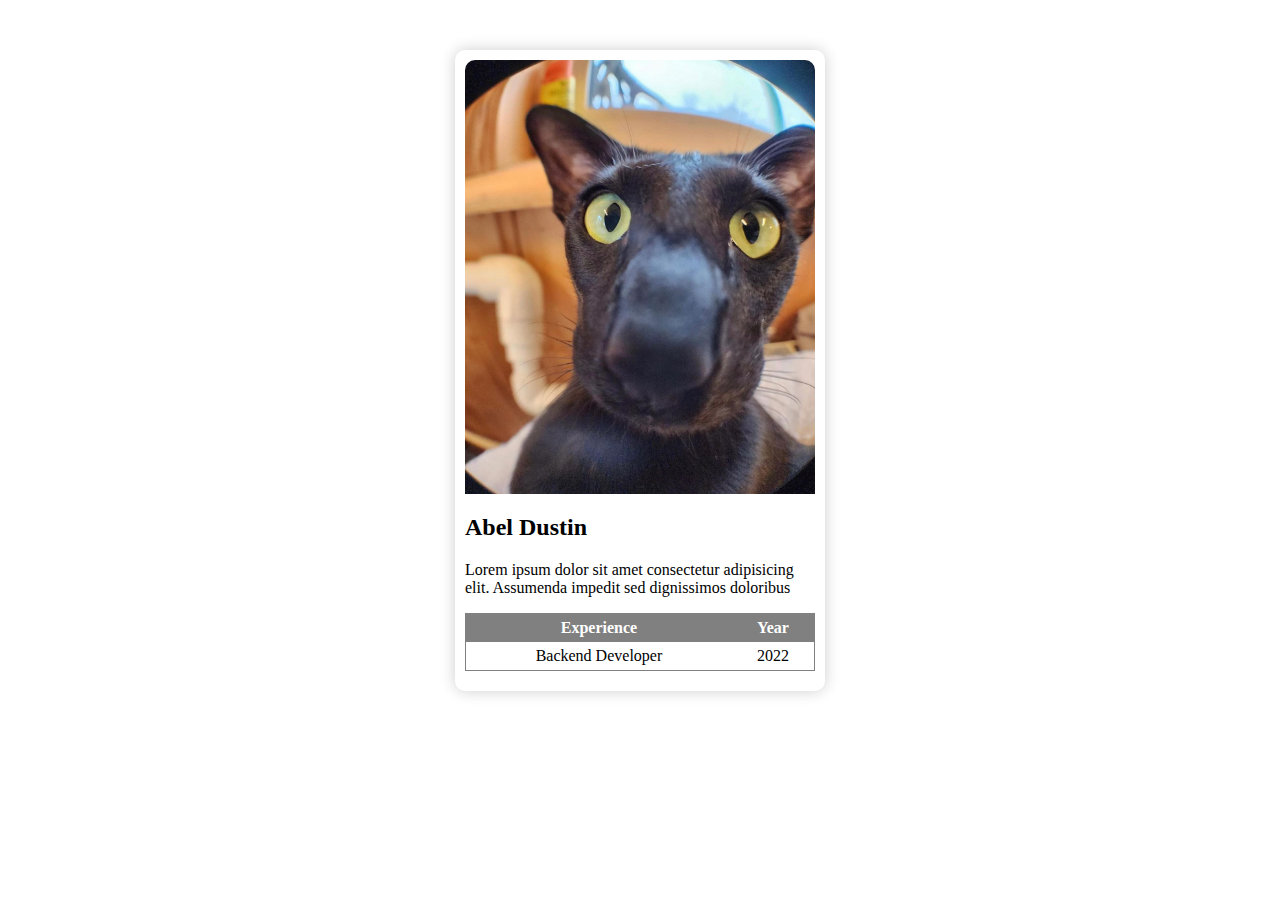
==== index.html @ 03da90c4 "first push" ====
<html>
  <head>
    <title>Personal Web</title>
  </head>
  <body>
    <div
      style="
        width: 350px;
        margin: 50px auto;
        padding: 10px;
        border-radius: 10px;
        box-shadow: 0 0 15px #cecece;
      "
    >
      <img
        style="width: 100%; border-radius: 10px 10px 0 0"
        src="image/image.jpg"
        alt="gambar wibu"
      />
      <h2>Abel Dustin</h2>
      <p>
        Lorem ipsum dolor sit amet consectetur adipisicing elit. Assumenda
        impedit sed dignissimos doloribus
      </p>

      <table
        style="
          border: 1px solid grey;
          width: 100%;
          text-align: center;
          border-collapse: collapse;
          margin-bottom: 10px;
        "
        cellpadding="5px"
      >
        <tr style="background-color: grey; color: white">
          <th>Experience</th>
          <th>Year</th>
        </tr>
        <tr>
          <td>Backend Developer</td>
          <td>2022</td>
        </tr>
      </table>
    </div>
  </body>
</html>
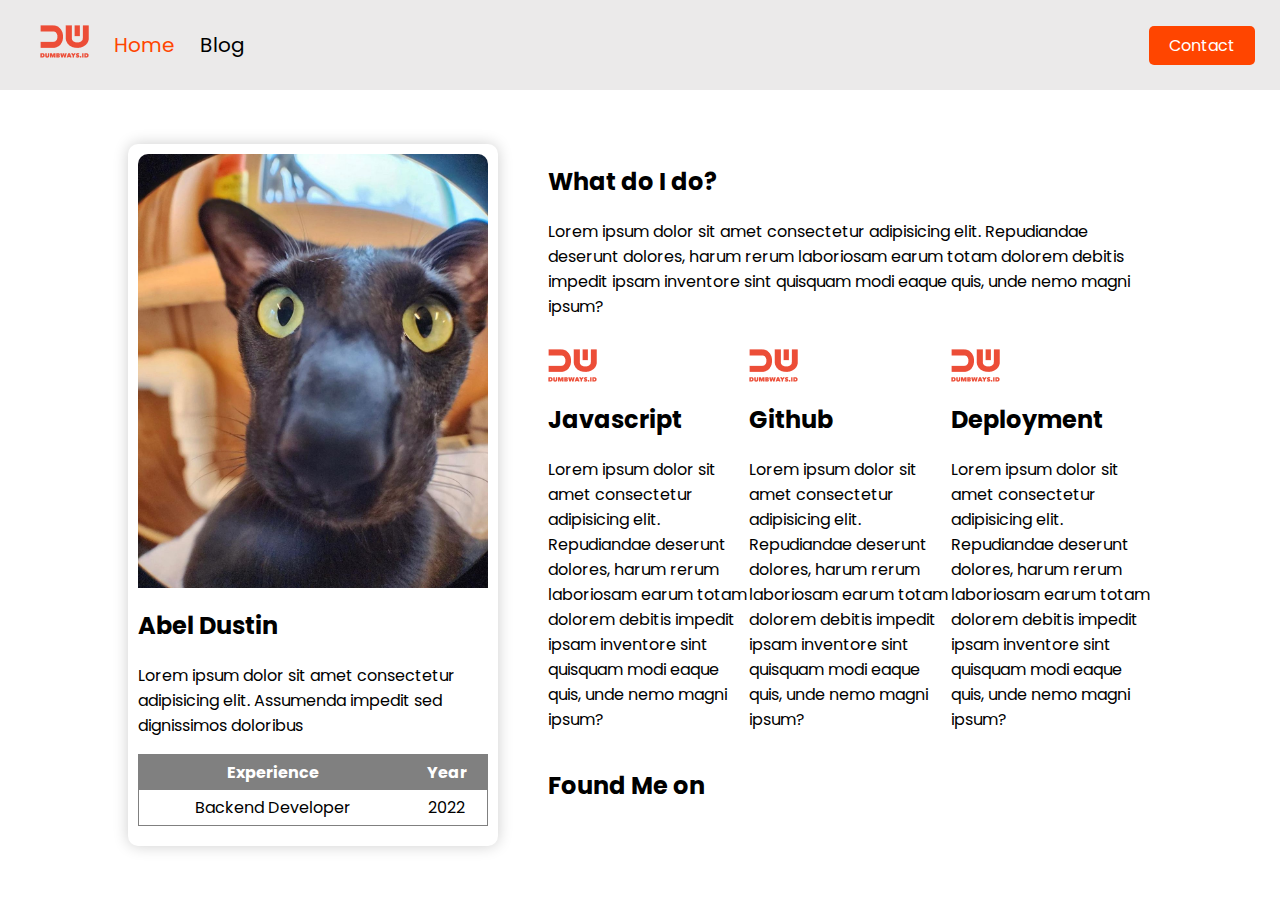
==== commit c44b049c: "Day 2" ====
--- a/index.html
+++ b/index.html
@@ -1,47 +1,124 @@
 <html>
   <head>
     <title>Personal Web</title>
+    <link rel="stylesheet" href="style.css" />
+    <link
+      rel="stylesheet"
+      href="https://cdnjs.cloudflare.com/ajax/libs/font-awesome/6.4.0/css/all.min.css"
+      integrity="sha512-iecdLmaskl7CVkqkXNQ/ZH/XLlvWZOJyj7Yy7tcenmpD1ypASozpmT/E0iPtmFIB46ZmdtAc9eNBvH0H/ZpiBw=="
+      crossorigin="anonymous"
+      referrerpolicy="no-referrer"
+    />
   </head>
   <body>
-    <div
-      style="
-        width: 350px;
-        margin: 50px auto;
-        padding: 10px;
-        border-radius: 10px;
-        box-shadow: 0 0 15px #cecece;
-      "
-    >
-      <img
-        style="width: 100%; border-radius: 10px 10px 0 0"
-        src="image/image.jpg"
-        alt="gambar wibu"
-      />
-      <h2>Abel Dustin</h2>
-      <p>
-        Lorem ipsum dolor sit amet consectetur adipisicing elit. Assumenda
-        impedit sed dignissimos doloribus
-      </p>
+    <nav>
+      <div class="nav-left">
+        <ul>
+          <li>
+            <img src="image/logo.png" alt="dumbways_logo" />
+          </li>
+          <li>
+            <a class="active" href="index.html">Home</a>
+          </li>
+          <li>
+            <a href="#">Blog</a>
+          </li>
+        </ul>
+      </div>
+      <div class="nav-right">
+        <a href="contact.html">Contact</a>
+      </div>
+    </nav>
+    <div class="container">
+      <section>
+        <div class="left">
+          <div
+            style="
+              width: 350px;
+              margin: 0 auto;
+              padding: 10px;
+              border-radius: 10px;
+              box-shadow: 0 0 15px #cecece;
+            "
+          >
+            <img
+              style="width: 100%; border-radius: 10px 10px 0 0"
+              src="image/image.jpg"
+              alt="gambar wibu"
+            />
+            <h2>Abel Dustin</h2>
+            <p>
+              Lorem ipsum dolor sit amet consectetur adipisicing elit. Assumenda
+              impedit sed dignissimos doloribus
+            </p>
 
-      <table
-        style="
-          border: 1px solid grey;
-          width: 100%;
-          text-align: center;
-          border-collapse: collapse;
-          margin-bottom: 10px;
-        "
-        cellpadding="5px"
-      >
-        <tr style="background-color: grey; color: white">
-          <th>Experience</th>
-          <th>Year</th>
-        </tr>
-        <tr>
-          <td>Backend Developer</td>
-          <td>2022</td>
-        </tr>
-      </table>
+            <table
+              style="
+                border: 1px solid grey;
+                width: 100%;
+                text-align: center;
+                border-collapse: collapse;
+                margin-bottom: 10px;
+              "
+              cellpadding="5px"
+            >
+              <tr style="background-color: grey; color: white">
+                <th>Experience</th>
+                <th>Year</th>
+              </tr>
+              <tr>
+                <td>Backend Developer</td>
+                <td>2022</td>
+              </tr>
+            </table>
+          </div>
+        </div>
+        <div class="right">
+          <h2>What do I do?</h2>
+          Lorem ipsum dolor sit amet consectetur adipisicing elit. Repudiandae
+          deserunt dolores, harum rerum laboriosam earum totam dolorem debitis
+          impedit ipsam inventore sint quisquam modi eaque quis, unde nemo magni
+          ipsum?
+          <div class="skill">
+            <div>
+              <img src="image/logo.png" alt="" />
+              <h2>Javascript</h2>
+              <p>
+                Lorem ipsum dolor sit amet consectetur adipisicing elit.
+                Repudiandae deserunt dolores, harum rerum laboriosam earum totam
+                dolorem debitis impedit ipsam inventore sint quisquam modi eaque
+                quis, unde nemo magni ipsum?
+              </p>
+            </div>
+            <div>
+              <img src="image/logo.png" alt="" />
+              <h2>Github</h2>
+              <p>
+                Lorem ipsum dolor sit amet consectetur adipisicing elit.
+                Repudiandae deserunt dolores, harum rerum laboriosam earum totam
+                dolorem debitis impedit ipsam inventore sint quisquam modi eaque
+                quis, unde nemo magni ipsum?
+              </p>
+            </div>
+            <div>
+              <img src="image/logo.png" alt="" />
+              <h2>Deployment</h2>
+              <p>
+                Lorem ipsum dolor sit amet consectetur adipisicing elit.
+                Repudiandae deserunt dolores, harum rerum laboriosam earum totam
+                dolorem debitis impedit ipsam inventore sint quisquam modi eaque
+                quis, unde nemo magni ipsum?
+              </p>
+            </div>
+          </div>
+          <div class="social-media">
+            <h2>Found Me on</h2>
+            <i class="fa-brands fa-facebook"></i>
+            <i class="fa-brands fa-twitter"></i>
+            <i class="fa-brands fa-instagram"></i>
+          </div>
+        </div>
+      </section>
     </div>
   </body>
 </html>
--- a/style.css
+++ b/style.css
@@ -0,0 +1,86 @@
+@import url("https://fonts.googleapis.com/css2?family=Poppins&display=swap");
+
+* {
+  text-decoration: none;
+  font-family: "Poppins", sans-serif;
+}
+
+body {
+  margin: 0;
+  padding: 0;
+}
+
+nav {
+  background-color: #ebeaea;
+  display: flex;
+  align-items: center;
+  height: 10vh;
+}
+
+nav ul {
+  display: flex;
+  list-style-type: none;
+  align-items: center;
+}
+
+nav ul li {
+  margin-right: 25px;
+  font-size: 20px;
+}
+
+nav ul li a {
+  color: black;
+}
+
+nav ul li .active {
+  color: orangered;
+}
+
+.nav-left {
+  flex: 50%;
+  /* mengatur lebarnya */
+}
+
+.nav-right {
+  flex: 50%;
+  text-align: end;
+  margin-right: 25px;
+}
+
+.nav-right a {
+  background-color: orangered;
+  padding: 8px 20px;
+  color: white;
+  border-radius: 5px;
+}
+
+.container {
+  display: flex;
+  justify-content: center;
+  height: 90vh;
+  align-items: center;
+}
+
+section {
+  display: flex;
+  width: 80%;
+}
+
+.left {
+  flex: 30%;
+}
+
+.right {
+  flex: 70%;
+  margin-left: 50px;
+}
+
+.skill {
+  display: flex;
+  margin-top: 30px;
+}
+
+.social-media i {
+  margin-right: 20px;
+  font-size: 30px;
+}
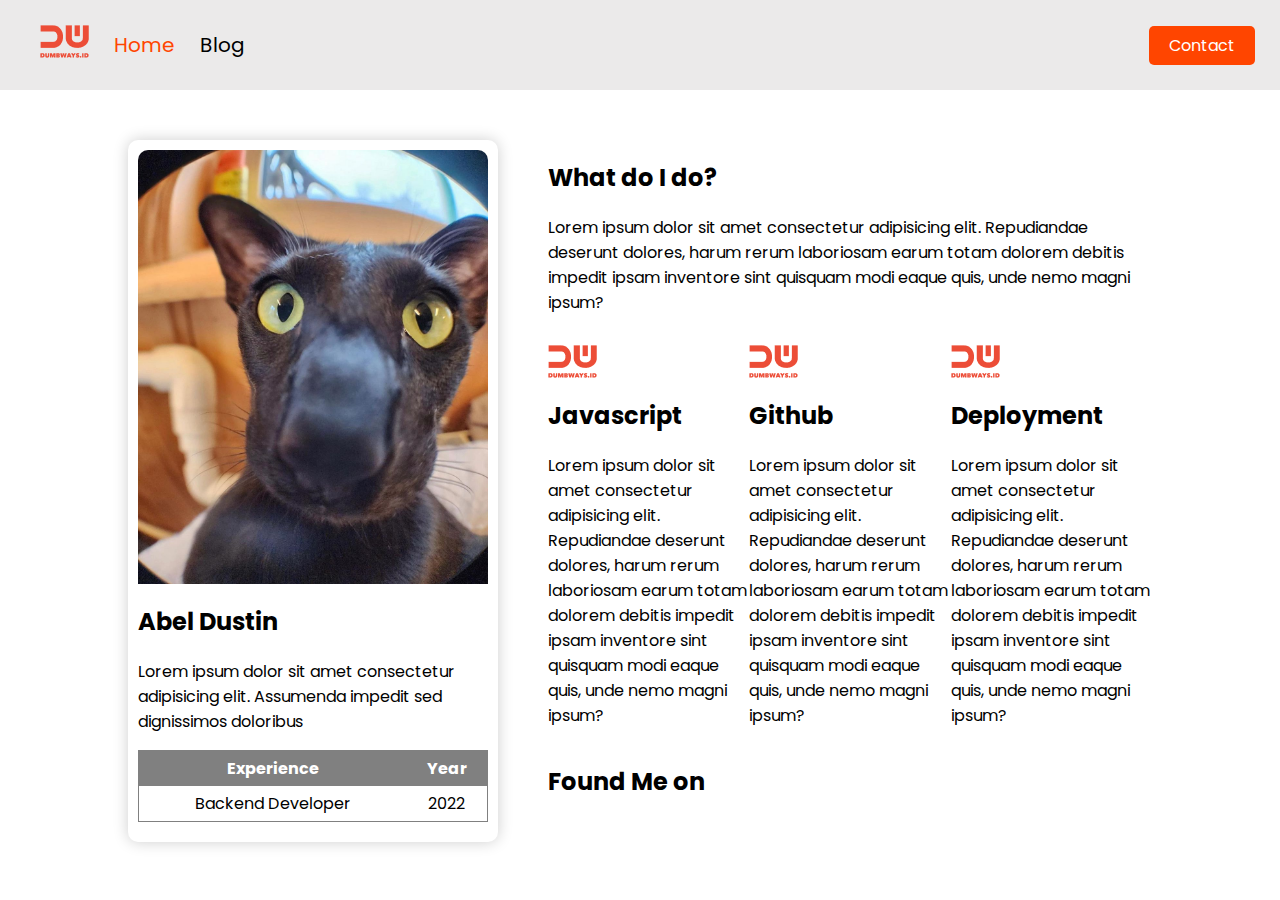
==== commit 7d7d7dde: "Day 6" ====
--- a/index.html
+++ b/index.html
@@ -1,7 +1,7 @@
 <html>
   <head>
     <title>Personal Web</title>
-    <link rel="stylesheet" href="style.css" />
+    <link rel="stylesheet" href="css/style.css" />
     <link
       rel="stylesheet"
       href="https://cdnjs.cloudflare.com/ajax/libs/font-awesome/6.4.0/css/all.min.css"
@@ -15,20 +15,35 @@
       <div class="nav-left">
         <ul>
           <li>
-            <img src="image/logo.png" alt="dumbways_logo" />
+            <img src="assets/images/logo.png" alt="dumbways_logo" />
           </li>
-          <li>
+          <li class="item-collapse">
             <a class="active" href="index.html">Home</a>
           </li>
-          <li>
-            <a href="#">Blog</a>
+          <li class="item-collapse">
+            <a href="blog.html">Blog</a>
           </li>
         </ul>
       </div>
-      <div class="nav-right">
+      <div class="nav-right item-collapse">
         <a href="contact.html">Contact</a>
       </div>
+      <div class="nav-right" id="barsmenu">
+        <button
+          style="background-color: transparent; border: none; cursor: pointer"
+          onclick="openHamburger()"
+        >
+          <i class="fa-2x fa-solid fa-bars"></i>
+        </button>
+      </div>
     </nav>
+
+    <div class="hamburger-nav-container" id="hamburger-nav-container">
+      <a href="index.html" class="hamburger-active">Home</a>
+      <a href="blog.html">Blog</a>
+      <a href="contact.html">Contact</a>
+    </div>
+
     <div class="container">
       <section>
         <div class="left">
@@ -40,10 +55,11 @@
               border-radius: 10px;
               box-shadow: 0 0 15px #cecece;
             "
+            class="card-container"
           >
             <img
               style="width: 100%; border-radius: 10px 10px 0 0"
-              src="image/image.jpg"
+              src="assets/images/image.jpg"
               alt="gambar wibu"
             />
             <h2>Abel Dustin</h2>
@@ -81,7 +97,7 @@
           ipsum?
           <div class="skill">
             <div>
-              <img src="image/logo.png" alt="" />
+              <img src="assets/images/logo.png" alt="" />
               <h2>Javascript</h2>
               <p>
                 Lorem ipsum dolor sit amet consectetur adipisicing elit.
@@ -91,7 +107,7 @@
               </p>
             </div>
             <div>
-              <img src="image/logo.png" alt="" />
+              <img src="assets/images/logo.png" alt="" />
               <h2>Github</h2>
               <p>
                 Lorem ipsum dolor sit amet consectetur adipisicing elit.
@@ -101,7 +117,7 @@
               </p>
             </div>
             <div>
-              <img src="image/logo.png" alt="" />
+              <img src="assets/images/logo.png" alt="" />
               <h2>Deployment</h2>
               <p>
                 Lorem ipsum dolor sit amet consectetur adipisicing elit.
@@ -120,5 +136,6 @@
         </div>
       </section>
     </div>
+    <script src="js/index.js"></script>
   </body>
 </html>
--- a/css/style.css
+++ b/css/style.css
@@ -0,0 +1,153 @@
+@import url("https://fonts.googleapis.com/css2?family=Poppins&display=swap");
+
+* {
+  text-decoration: none;
+  font-family: "Poppins", sans-serif;
+}
+
+body {
+  margin: 0;
+  padding: 0;
+}
+
+nav {
+  background-color: #ebeaea;
+  display: flex;
+  align-items: center;
+  height: 10vh;
+}
+
+nav ul {
+  display: flex;
+  list-style-type: none;
+  align-items: center;
+}
+
+nav ul li {
+  margin-right: 25px;
+  font-size: 20px;
+}
+
+nav ul li a {
+  color: black;
+}
+
+nav ul li .active {
+  color: orangered;
+}
+
+.nav-left {
+  flex: 50%;
+  /* mengatur lebarnya */
+}
+
+.nav-right {
+  flex: 50%;
+  text-align: end;
+  margin-right: 25px;
+}
+
+.nav-right a {
+  background-color: orangered;
+  padding: 8px 20px;
+  color: white;
+  border-radius: 5px;
+}
+
+.container {
+  display: flex;
+  justify-content: center;
+  margin: 50px 0;
+  align-items: center;
+}
+
+section {
+  display: flex;
+  width: 80%;
+}
+
+.left {
+  flex: 30%;
+}
+
+.right {
+  flex: 70%;
+  margin-left: 50px;
+}
+
+.skill {
+  display: flex;
+  margin-top: 30px;
+}
+
+.social-media i {
+  margin-right: 20px;
+  font-size: 30px;
+}
+
+#barsmenu {
+  display: none;
+}
+
+.hamburger-nav-container {
+  font-size: 23px;
+  list-style-type: none;
+  display: none;
+}
+
+.hamburger-nav-container a {
+  text-decoration: none;
+  color: #fff;
+  background-color: #9a9a9a;
+  display: flex;
+  align-items: center;
+  justify-content: center;
+  padding: 10px;
+  border: 1px solid #fff;
+}
+
+.hamburger-nav-container .hamburger-active {
+  text-decoration: none;
+  color: #fff;
+  background-color: orangered;
+  display: flex;
+  align-items: center;
+  justify-content: center;
+  padding: 10px;
+  border: 1px solid #fff;
+}
+
+@media only screen and (max-width: 900px) {
+  .card-container {
+    width: 100%;
+  }
+
+  .left {
+    flex: 100%;
+    display: flex;
+    justify-content: center;
+  }
+
+  .right {
+    margin-left: 0;
+  }
+
+  section {
+    flex-direction: column;
+    align-items: center;
+  }
+}
+
+@media only screen and (max-width: 550px) {
+  .skill {
+    flex-direction: column;
+  }
+
+  .item-collapse {
+    display: none;
+  }
+
+  #barsmenu {
+    display: block;
+  }
+}
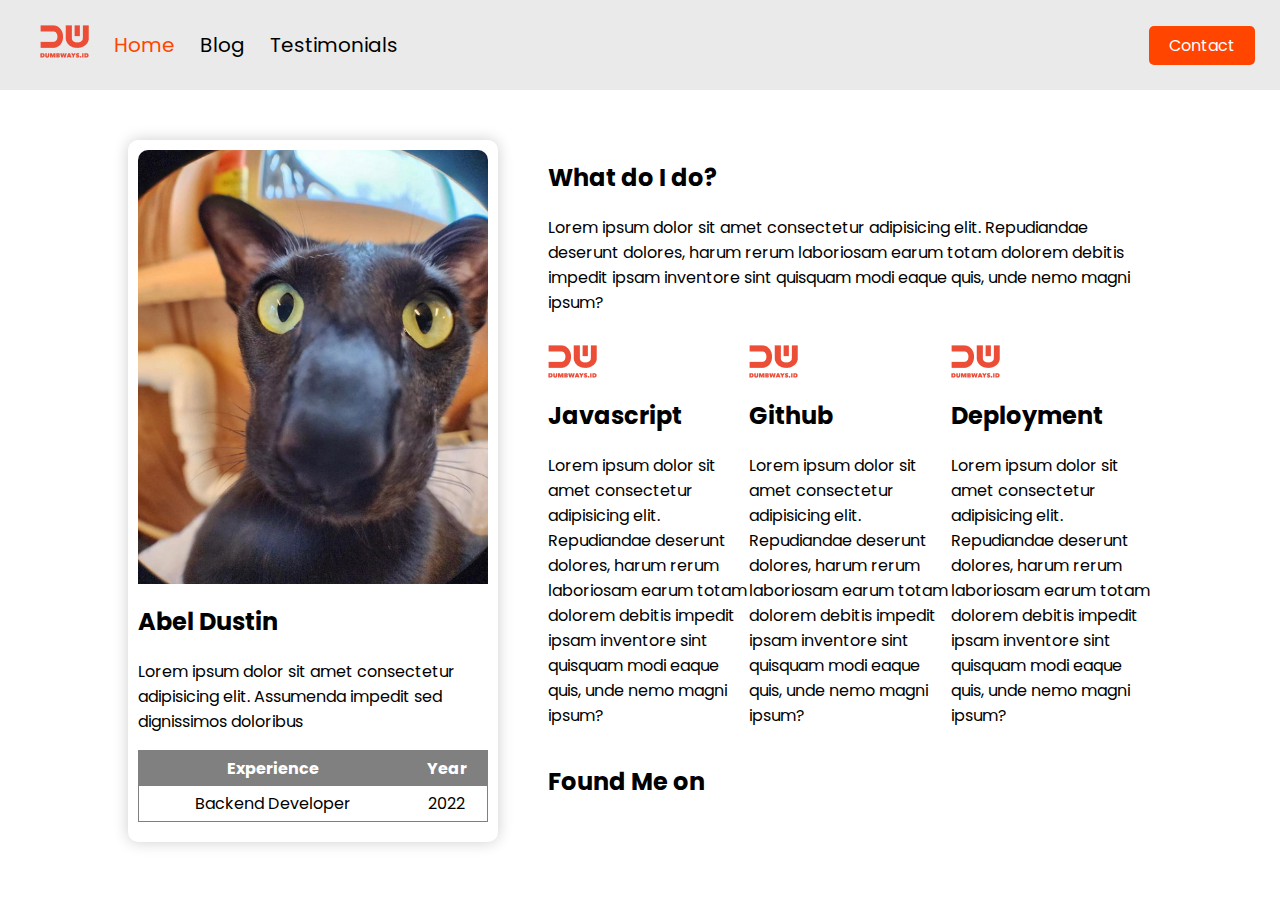
==== commit 9d08030d: "day 7" ====
--- a/index.html
+++ b/index.html
@@ -23,6 +23,9 @@
           <li class="item-collapse">
             <a href="blog.html">Blog</a>
           </li>
+          <li class="item-collapse">
+            <a href="testimonials.html">Testimonials</a>
+          </li>
         </ul>
       </div>
       <div class="nav-right item-collapse">
@@ -41,6 +44,7 @@
     <div class="hamburger-nav-container" id="hamburger-nav-container">
       <a href="index.html" class="hamburger-active">Home</a>
       <a href="blog.html">Blog</a>
+      <a href="testimonials.html">Testimonials</a>
       <a href="contact.html">Contact</a>
     </div>
 
